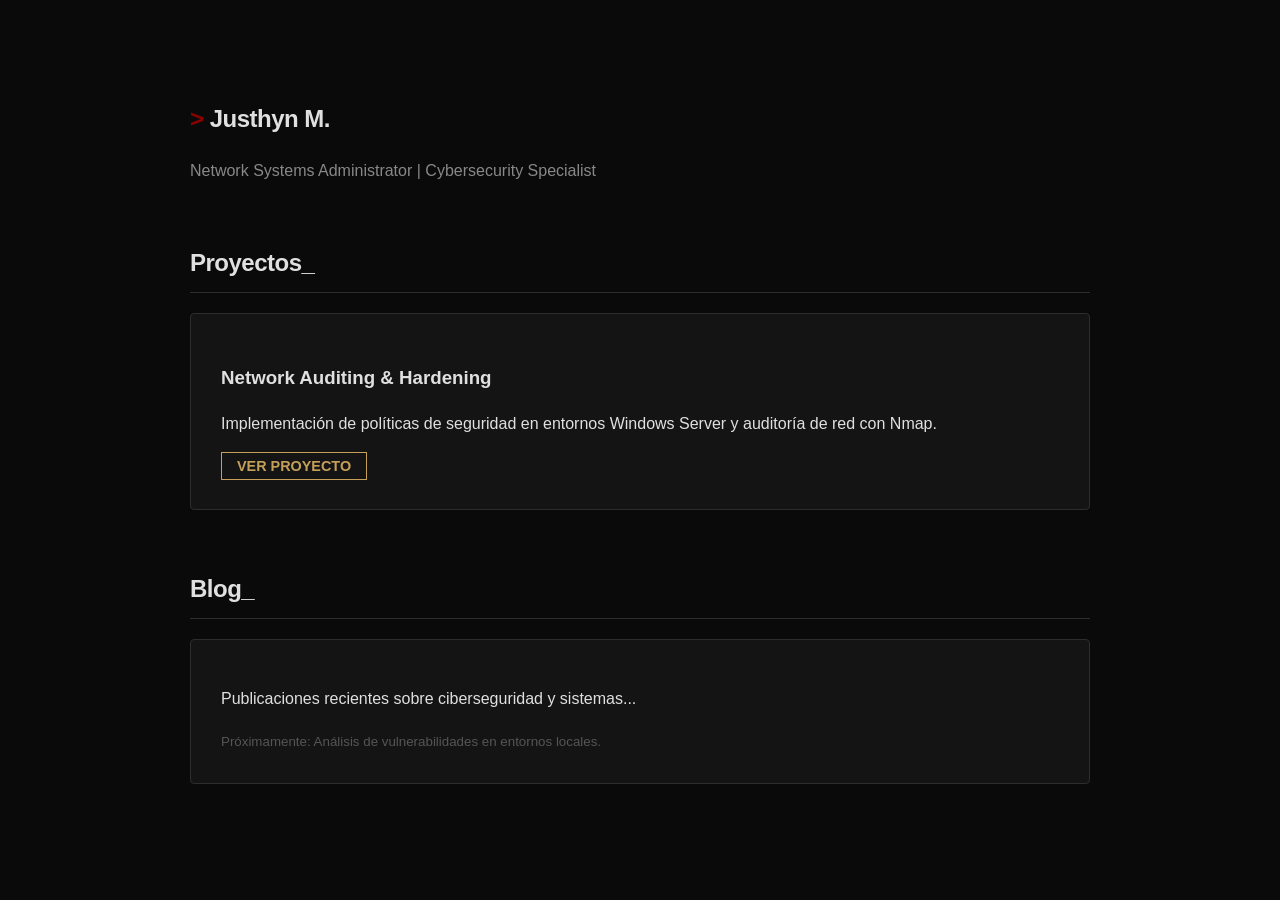
==== index.html @ 9bfbec59 "Update index.html" ====
<!DOCTYPE html>
<html lang="es">
<head>
    <meta charset="UTF-8">
    <meta name="viewport" content="width=device-width, initial-scale=1.0">
    <title>Justhyn | Cybersecurity & SysAdmin</title>
    <link rel="stylesheet" href="style.css">
</head>
<body>

<main>
    <section id="hero">
        <h1>Justhyn M.</h1>
        <p style="color: #888;">Network Systems Administrator | Cybersecurity Specialist</p>
    </header>

    <section id="proyectos">
        <h2>Proyectos_</h2>
        <div class="proyecto-card">
            <h3>Network Auditing & Hardening</h3>
            <p>Implementación de políticas de seguridad en entornos Windows Server y auditoría de red con Nmap.</p>
            <a href="#" class="btn-gold">VER PROYECTO</a>
        </div>
        </section>

    <section id="blog">
        <h2>Blog_</h2>
        <div class="proyecto-card">
            <p>Publicaciones recientes sobre ciberseguridad y sistemas...</p>
            <small style="color: #555;">Próximamente: Análisis de vulnerabilidades en entornos locales.</small>
        </div>
    </section>
</main>

</body>
</html>
---- style.css ----
:root {
    --bg-dark: #0A0A0A;
    --card-bg: #141414;
    --text-main: #E0E0E0;
    --accent-red: #8B0000;
    --accent-gold: #C5A059;
    --border-gray: #2D2D2D;
}

body {
    background-color: var(--bg-dark);
    color: var(--text-main);
    font-family: 'Segoe UI', Roboto, Helvetica, Arial, sans-serif;
    margin: 0;
    display: flex;
    justify-content: center;
    line-height: 1.6;
}

main {
    max-width: 900px;
    width: 100%;
    padding: 80px 20px;
}

/* Títulos con el prompt en rojo */
h1, h2 {
    font-weight: 700;
    letter-spacing: -0.5px;
}

h1::before {
    content: "> ";
    color: var(--accent-red);
}

h2 {
    border-bottom: 1px solid var(--border-gray);
    padding-bottom: 10px;
    margin-top: 60px;
    color: var(--text-main);
}

/* Tarjetas de Proyectos modernas */
.proyecto-card {
    background-color: var(--card-bg);
    border: 1px solid var(--border-gray);
    border-radius: 4px; /* Bordes menos redondeados = más serio */
    padding: 30px;
    margin-bottom: 20px;
    transition: all 0.3s ease;
}

.proyecto-card:hover {
    border-color: var(--accent-red);
    box-shadow: 0 0 15px rgba(139, 0, 0, 0.2);
    transform: translateY(-2px);
}

/* El toque dorado para enlaces o botones */
.btn-gold {
    color: var(--accent-gold);
    text-decoration: none;
    font-size: 0.9rem;
    font-weight: bold;
    text-transform: uppercase;
    border: 1px solid var(--accent-gold);
    padding: 5px 15px;
    transition: 0.3s;
}

.btn-gold:hover {
    background-color: var(--accent-gold);
    color: var(--bg-dark);
}
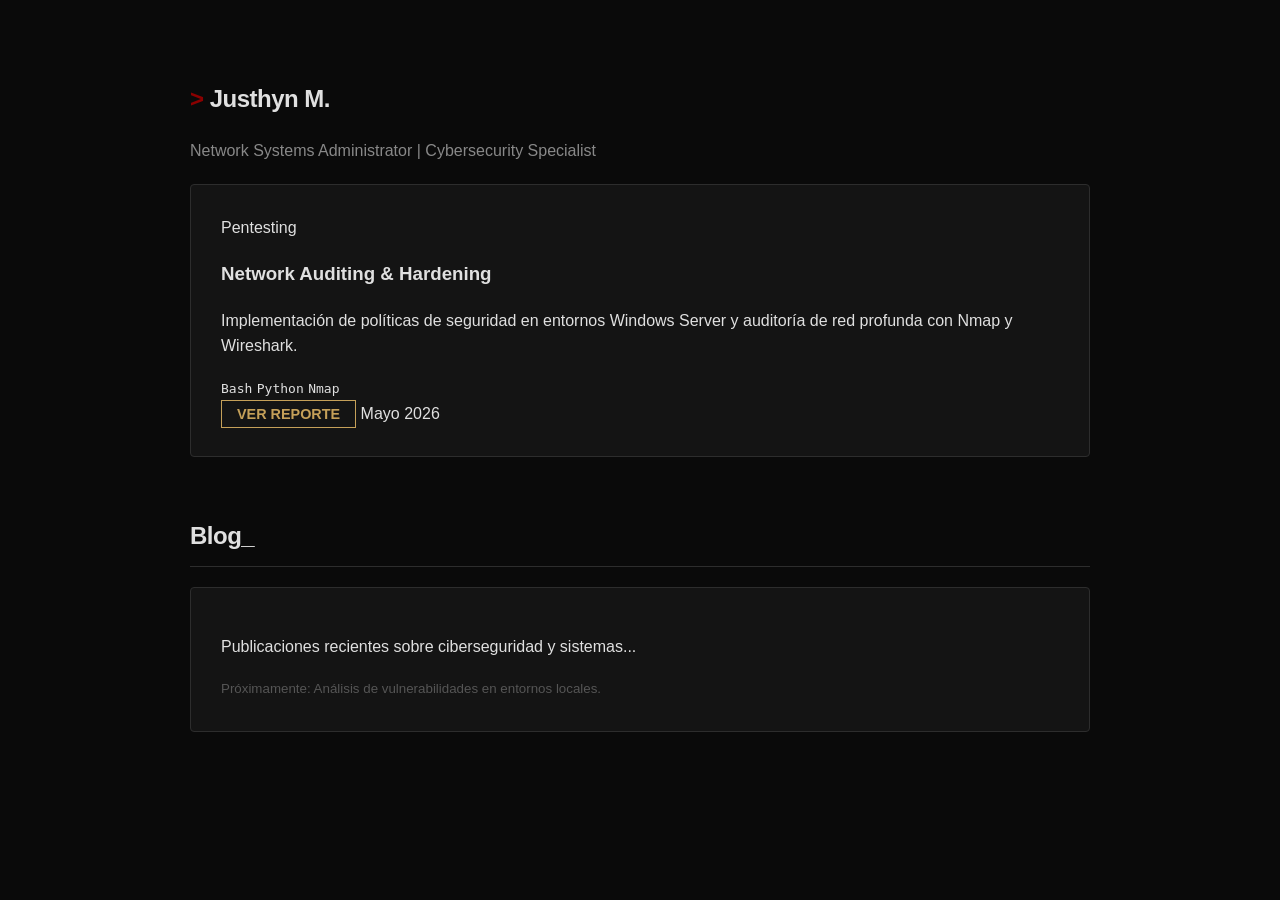
==== commit 2f4cbe55: "Update index.html" ====
--- a/index.html
+++ b/index.html
@@ -14,14 +14,25 @@
         <p style="color: #888;">Network Systems Administrator | Cybersecurity Specialist</p>
     </header>
 
-    <section id="proyectos">
-        <h2>Proyectos_</h2>
-        <div class="proyecto-card">
-            <h3>Network Auditing & Hardening</h3>
-            <p>Implementación de políticas de seguridad en entornos Windows Server y auditoría de red con Nmap.</p>
-            <a href="#" class="btn-gold">VER PROYECTO</a>
+<div class="proyecto-card">
+    <div class="card-header">
+        <span class="category-tag">Pentesting</span>
+        <h3>Network Auditing & Hardening</h3>
+    </div>
+
+    <div class="card-body">
+        <p>Implementación de políticas de seguridad en entornos Windows Server y auditoría de red profunda con Nmap y Wireshark.</p>
+        
+        <div class="tech-stack">
+            <code>Bash</code> <code>Python</code> <code>Nmap</code>
         </div>
-        </section>
+    </div>
+
+    <div class="card-footer">
+        <a href="#" class="btn-gold">Ver Reporte</a>
+        <span class="project-date">Mayo 2026</span>
+    </div>
+</div>
 
     <section id="blog">
         <h2>Blog_</h2>
--- a/style.css
+++ b/style.css
@@ -20,7 +20,26 @@
 main {
     max-width: 900px;
     width: 100%;
-    padding: 80px 20px;
+    padding: 60px 20px;
+    display: flex;
+    flex-direction: column; /* Esto pone todo uno debajo de otro */
+    gap: 40px; /* Espacio entre secciones */
+}
+
+section {
+    width: 100%; /* Que ocupen todo el ancho disponible */
+}
+
+/* Ajuste para que las tarjetas no se estiren de forma rara */
+.proyecto-card {
+    background-color: var(--card-bg);
+    border: 1px solid var(--border-gray);
+    border-radius: 4px;
+    padding: 30px;
+    margin-top: 20px;
+    width: 100%; 
+    box-sizing: border-box; /* Para que el padding no rompa el ancho */
+    transition: all 0.3s ease;
 }
 
 /* Títulos con el prompt en rojo */
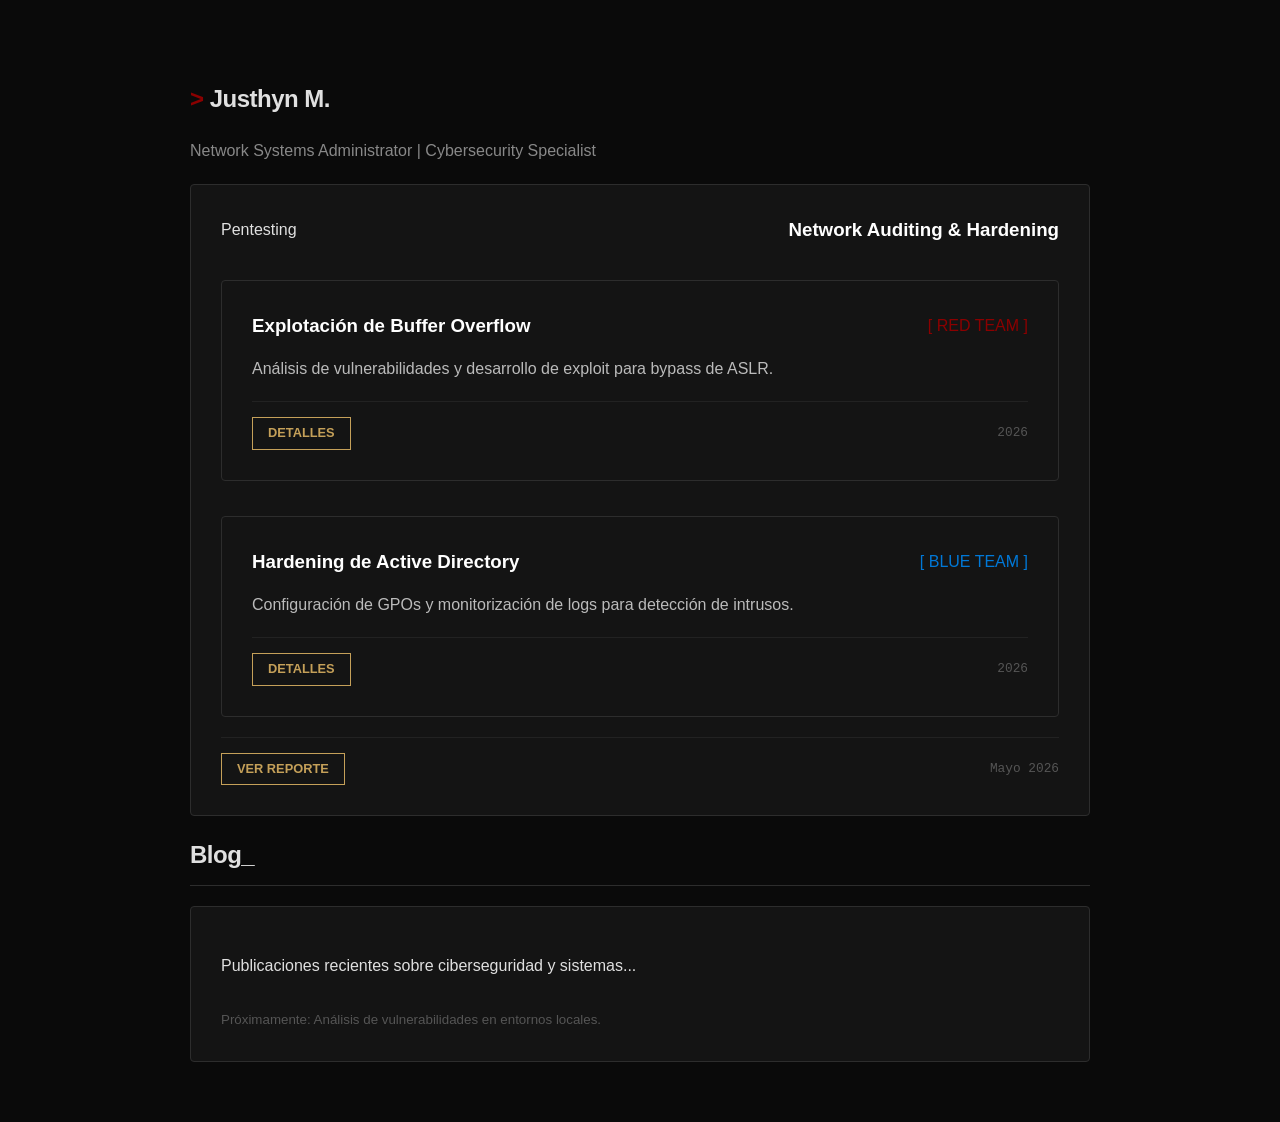
==== commit 321dd14d: "Update index.html" ====
--- a/index.html
+++ b/index.html
@@ -20,13 +20,33 @@
         <h3>Network Auditing & Hardening</h3>
     </div>
 
+<div class="proyecto-card red-team">
+    <div class="card-header">
+        <h3>Explotación de Buffer Overflow</h3>
+        <span class="category-tag">[ RED TEAM ]</span>
+    </div>
     <div class="card-body">
-        <p>Implementación de políticas de seguridad en entornos Windows Server y auditoría de red profunda con Nmap y Wireshark.</p>
-        
-        <div class="tech-stack">
-            <code>Bash</code> <code>Python</code> <code>Nmap</code>
-        </div>
+        <p>Análisis de vulnerabilidades y desarrollo de exploit para bypass de ASLR.</p>
     </div>
+    <div class="card-footer">
+        <a href="#" class="btn-gold">Detalles</a>
+        <span class="project-date">2026</span>
+    </div>
+</div>
+
+    <div class="proyecto-card blue-team">
+    <div class="card-header">
+        <h3>Hardening de Active Directory</h3>
+        <span class="category-tag">[ BLUE TEAM ]</span>
+    </div>
+    <div class="card-body">
+        <p>Configuración de GPOs y monitorización de logs para detección de intrusos.</p>
+    </div>
+    <div class="card-footer">
+        <a href="#" class="btn-gold">Detalles</a>
+        <span class="project-date">2026</span>
+    </div>
+</div>
 
     <div class="card-footer">
         <a href="#" class="btn-gold">Ver Reporte</a>
--- a/style.css
+++ b/style.css
@@ -22,27 +22,15 @@
     width: 100%;
     padding: 60px 20px;
     display: flex;
-    flex-direction: column; /* Esto pone todo uno debajo de otro */
-    gap: 40px; /* Espacio entre secciones */
+    flex-direction: column; 
+    gap: 40px; 
 }
 
 section {
-    width: 100%; /* Que ocupen todo el ancho disponible */
+    width: 100%; 
 }
 
-/* Ajuste para que las tarjetas no se estiren de forma rara */
-.proyecto-card {
-    background-color: var(--card-bg);
-    border: 1px solid var(--border-gray);
-    border-radius: 4px;
-    padding: 30px;
-    margin-top: 20px;
-    width: 100%; 
-    box-sizing: border-box; /* Para que el padding no rompa el ancho */
-    transition: all 0.3s ease;
-}
-
-/* Títulos con el prompt en rojo */
+/* --- TÍTULOS --- */
 h1, h2 {
     font-weight: 700;
     letter-spacing: -0.5px;
@@ -56,31 +44,82 @@
 h2 {
     border-bottom: 1px solid var(--border-gray);
     padding-bottom: 10px;
-    margin-top: 60px;
+    margin-top: 20px;
     color: var(--text-main);
 }
 
-/* Tarjetas de Proyectos modernas */
+/* --- ESTRUCTURA DE LA TARJETA --- */
 .proyecto-card {
     background-color: var(--card-bg);
     border: 1px solid var(--border-gray);
-    border-radius: 4px; /* Bordes menos redondeados = más serio */
+    border-radius: 4px;
     padding: 30px;
-    margin-bottom: 20px;
+    margin-top: 20px;
+    width: 100%; 
+    box-sizing: border-box;
+    display: flex;
+    flex-direction: column; /* Apila secciones por defecto */
+    gap: 15px; /* Espacio entre header, body y footer */
     transition: all 0.3s ease;
 }
 
-.proyecto-card:hover {
-    border-color: var(--accent-red);
-    box-shadow: 0 0 15px rgba(139, 0, 0, 0.2);
-    transform: translateY(-2px);
+
+/* --- COLORES EXTRA --- */
+:root {
+    --accent-blue: #0078D7; /* Azul Blue Team */
 }
 
-/* El toque dorado para enlaces o botones */
+/* --- CLASE RED TEAM (Rojo) --- */
+.red-team:hover {
+    border-color: var(--accent-red) !important;
+    box-shadow: 0 0 15px rgba(139, 0, 0, 0.4) !important;
+}
+
+.red-team .category-tag {
+    color: var(--accent-red);
+}
+
+/* --- CLASE BLUE TEAM (Azul) --- */
+.blue-team:hover {
+    border-color: var(--accent-blue) !important;
+    box-shadow: 0 0 15px rgba(0, 120, 215, 0.4) !important;
+}
+
+.blue-team .category-tag {
+    color: var(--accent-blue);
+}
+
+/* Organización Interna */
+.card-header {
+    display: flex;
+    justify-content: space-between;
+    align-items: center;
+}
+
+.card-header h3 {
+    margin: 0;
+    color: #fff;
+}
+
+.card-body p {
+    margin: 0;
+    color: #bbb;
+}
+
+.card-footer {
+    display: flex;
+    justify-content: space-between;
+    align-items: center;
+    border-top: 1px solid #222;
+    padding-top: 15px;
+    margin-top: 5px;
+}
+
+/* --- COMPONENTES --- */
 .btn-gold {
     color: var(--accent-gold);
     text-decoration: none;
-    font-size: 0.9rem;
+    font-size: 0.8rem;
     font-weight: bold;
     text-transform: uppercase;
     border: 1px solid var(--accent-gold);
@@ -92,3 +131,9 @@
     background-color: var(--accent-gold);
     color: var(--bg-dark);
 }
+
+.project-date {
+    font-size: 0.8rem;
+    color: #555;
+    font-family: monospace;
+}
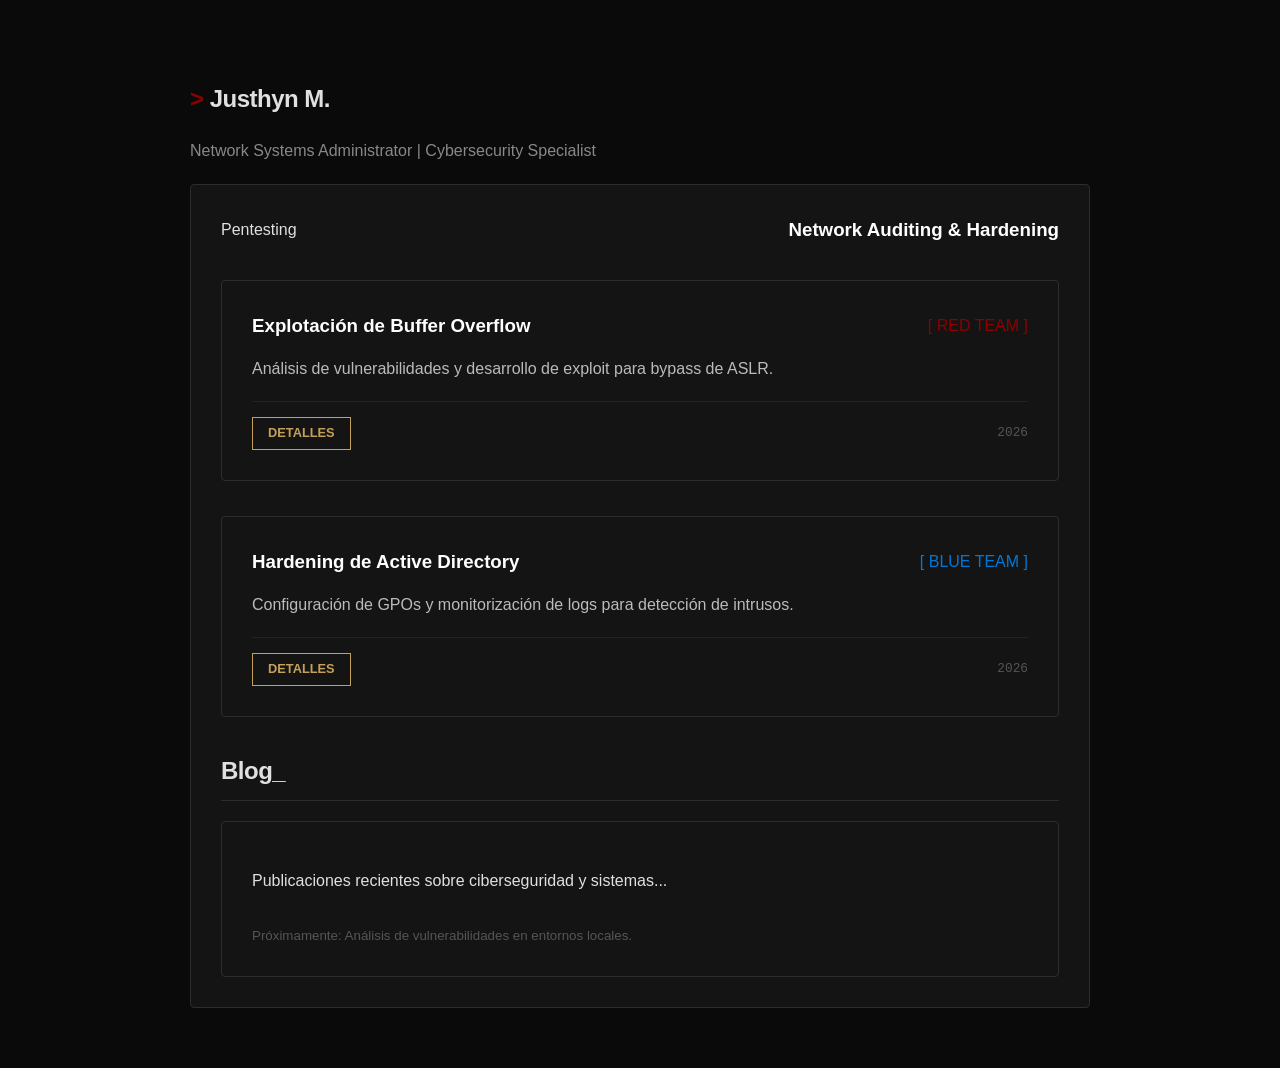
==== commit 1f5b1048: "Update index.html" ====
--- a/index.html
+++ b/index.html
@@ -48,11 +48,6 @@
     </div>
 </div>
 
-    <div class="card-footer">
-        <a href="#" class="btn-gold">Ver Reporte</a>
-        <span class="project-date">Mayo 2026</span>
-    </div>
-</div>
 
     <section id="blog">
         <h2>Blog_</h2>
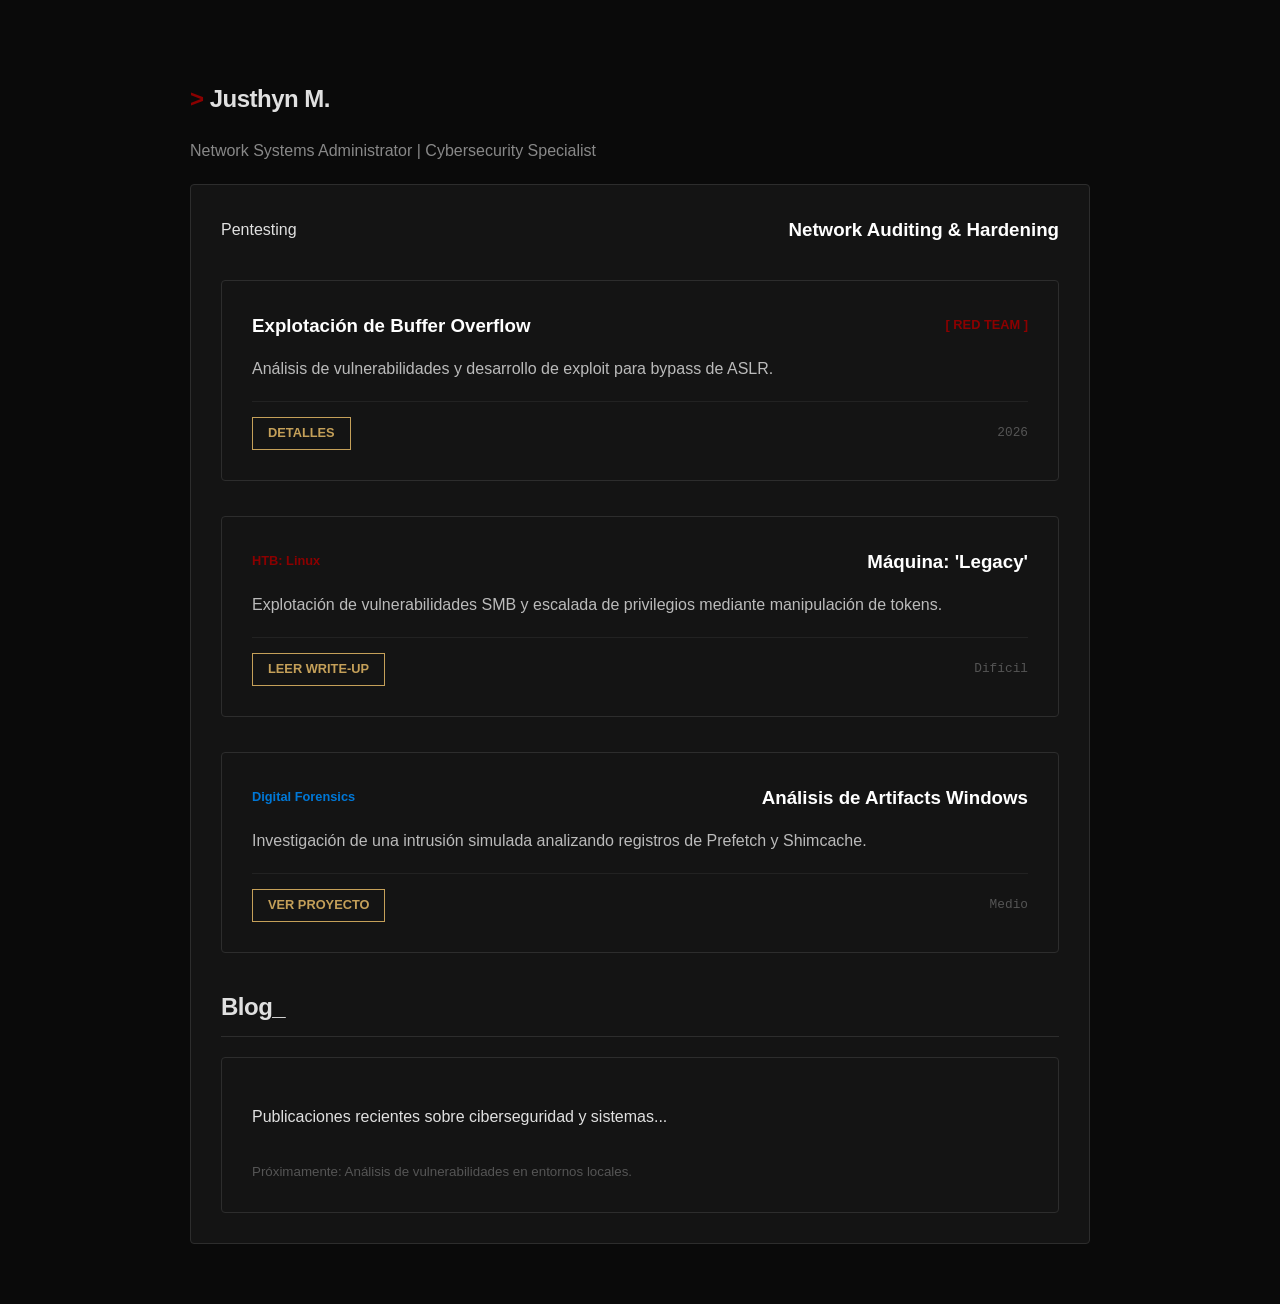
==== commit 998c705c: "Update index.html" ====
--- a/index.html
+++ b/index.html
@@ -34,17 +34,31 @@
     </div>
 </div>
 
+<div class="proyecto-card red-team">
+    <div class="card-header">
+        <span class="category-tag">HTB: Linux</span>
+        <h3>Máquina: 'Legacy'</h3>
+    </div>
+    <div class="card-body">
+        <p>Explotación de vulnerabilidades SMB y escalada de privilegios mediante manipulación de tokens.</p>
+    </div>
+    <div class="card-footer">
+        <a href="blog/legacy-htb.html" class="btn-gold">Leer Write-up</a>
+        <span class="project-date">Difícil</span>
+    </div>
+</div>
+
     <div class="proyecto-card blue-team">
     <div class="card-header">
-        <h3>Hardening de Active Directory</h3>
-        <span class="category-tag">[ BLUE TEAM ]</span>
+        <span class="category-tag">Digital Forensics</span>
+        <h3>Análisis de Artifacts Windows</h3>
     </div>
     <div class="card-body">
-        <p>Configuración de GPOs y monitorización de logs para detección de intrusos.</p>
+        <p>Investigación de una intrusión simulada analizando registros de Prefetch y Shimcache.</p>
     </div>
     <div class="card-footer">
-        <a href="#" class="btn-gold">Detalles</a>
-        <span class="project-date">2026</span>
+        <a href="#" class="btn-gold">Ver Proyecto</a>
+        <span class="project-date">Medio</span>
     </div>
 </div>
 
--- a/style.css
+++ b/style.css
@@ -1,12 +1,16 @@
+/* --- VARIABLES DE COLOR --- */
 :root {
     --bg-dark: #0A0A0A;
     --card-bg: #141414;
     --text-main: #E0E0E0;
+    --text-secondary: #bbb;
     --accent-red: #8B0000;
+    --accent-blue: #0078D7; /* Azul Blue Team */
     --accent-gold: #C5A059;
     --border-gray: #2D2D2D;
 }
 
+/* --- ESTILOS GENERALES --- */
 body {
     background-color: var(--bg-dark);
     color: var(--text-main);
@@ -58,38 +62,45 @@
     width: 100%; 
     box-sizing: border-box;
     display: flex;
-    flex-direction: column; /* Apila secciones por defecto */
-    gap: 15px; /* Espacio entre header, body y footer */
+    flex-direction: column; 
+    gap: 15px; 
     transition: all 0.3s ease;
+    position: relative;
 }
 
+/* --- LÓGICA DE EQUIPOS (HOVER Y COLORES) --- */
 
-/* --- COLORES EXTRA --- */
-:root {
-    --accent-blue: #0078D7; /* Azul Blue Team */
+/* Por defecto (Si no tiene clase específica) */
+.proyecto-card:hover {
+    border-color: var(--border-gray);
+    transform: translateY(-2px);
 }
 
-/* --- CLASE RED TEAM (Rojo) --- */
-.red-team:hover {
+/* RED TEAM */
+.proyecto-card.red-team:hover {
     border-color: var(--accent-red) !important;
     box-shadow: 0 0 15px rgba(139, 0, 0, 0.4) !important;
 }
 
 .red-team .category-tag {
     color: var(--accent-red);
+    font-weight: bold;
+    font-size: 0.8rem;
 }
 
-/* --- CLASE BLUE TEAM (Azul) --- */
-.blue-team:hover {
+/* BLUE TEAM */
+.proyecto-card.blue-team:hover {
     border-color: var(--accent-blue) !important;
     box-shadow: 0 0 15px rgba(0, 120, 215, 0.4) !important;
 }
 
 .blue-team .category-tag {
     color: var(--accent-blue);
+    font-weight: bold;
+    font-size: 0.8rem;
 }
 
-/* Organización Interna */
+/* --- ORGANIZACIÓN INTERNA --- */
 .card-header {
     display: flex;
     justify-content: space-between;
@@ -103,7 +114,7 @@
 
 .card-body p {
     margin: 0;
-    color: #bbb;
+    color: var(--text-secondary);
 }
 
 .card-footer {
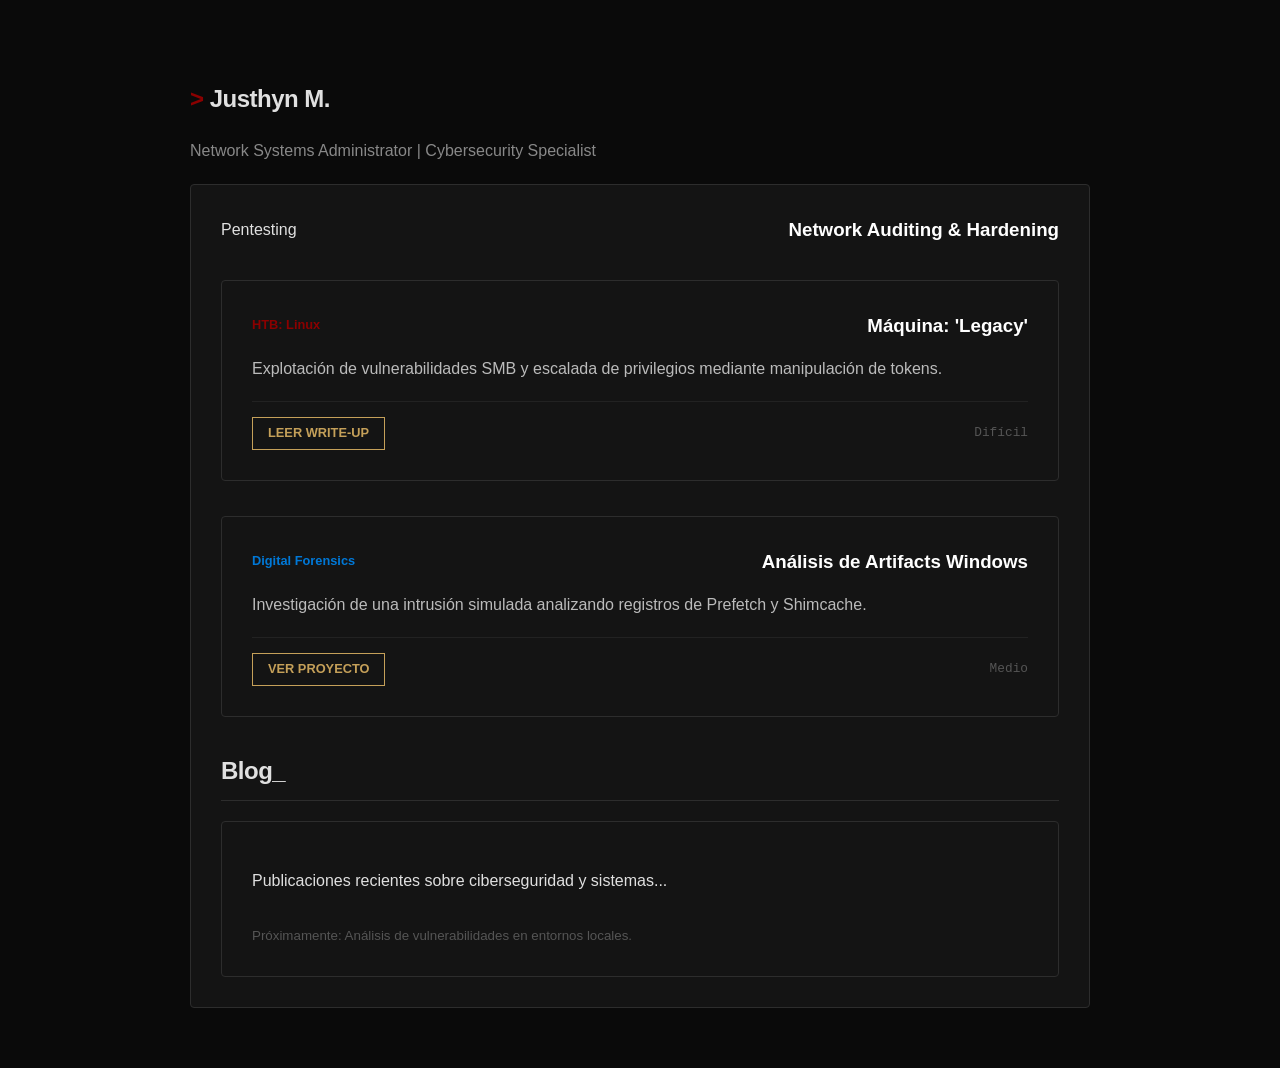
==== commit 31007529: "Update index.html" ====
--- a/index.html
+++ b/index.html
@@ -20,19 +20,6 @@
         <h3>Network Auditing & Hardening</h3>
     </div>
 
-<div class="proyecto-card red-team">
-    <div class="card-header">
-        <h3>Explotación de Buffer Overflow</h3>
-        <span class="category-tag">[ RED TEAM ]</span>
-    </div>
-    <div class="card-body">
-        <p>Análisis de vulnerabilidades y desarrollo de exploit para bypass de ASLR.</p>
-    </div>
-    <div class="card-footer">
-        <a href="#" class="btn-gold">Detalles</a>
-        <span class="project-date">2026</span>
-    </div>
-</div>
 
 <div class="proyecto-card red-team">
     <div class="card-header">
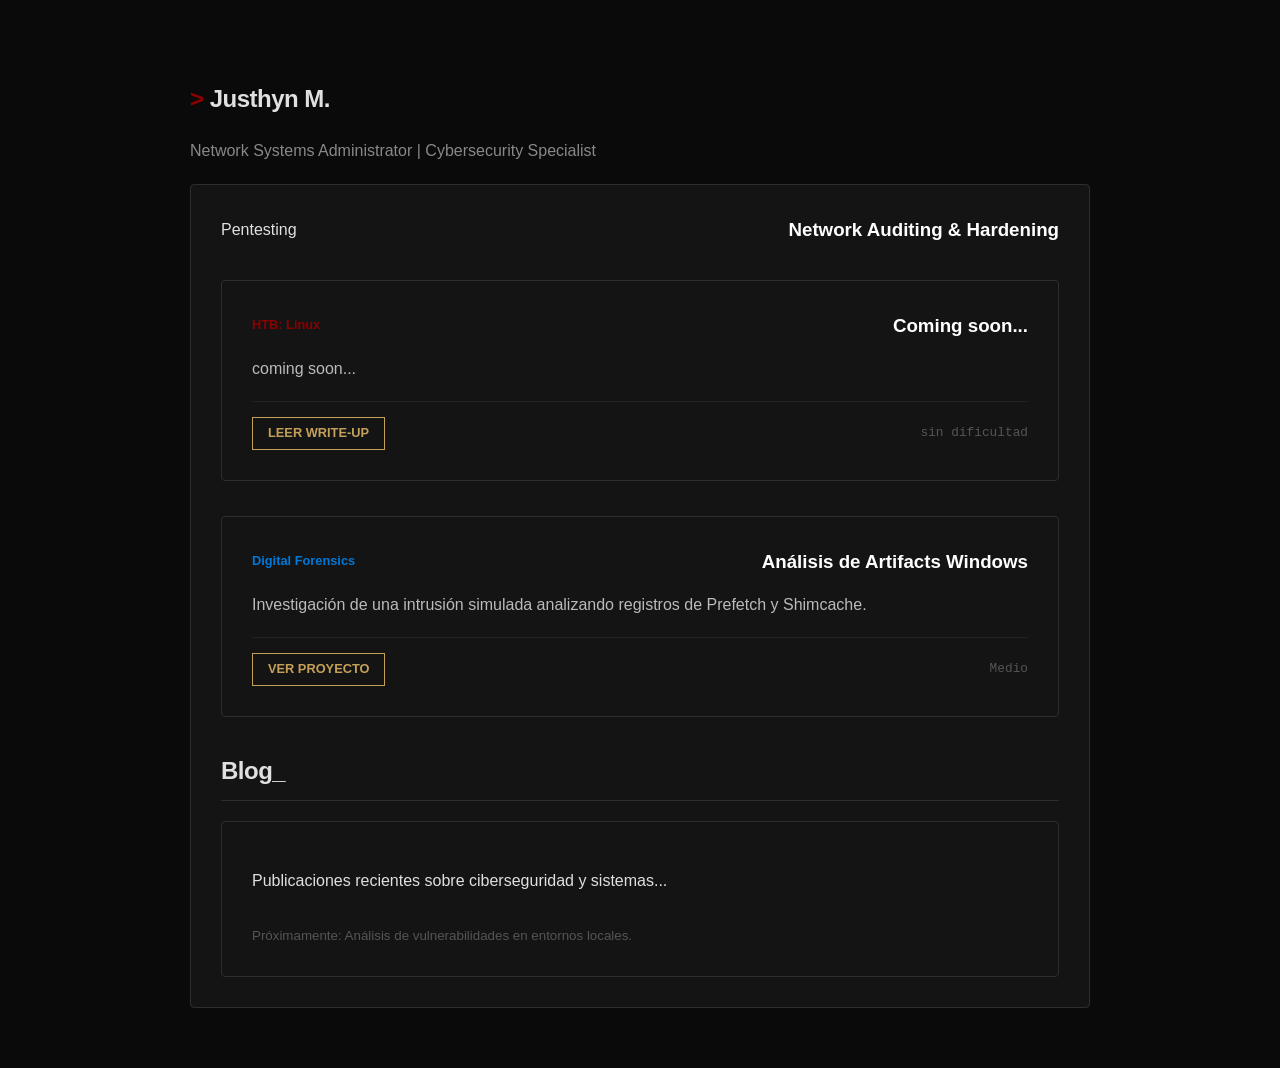
==== commit c0682545: "Update index.html" ====
--- a/index.html
+++ b/index.html
@@ -5,6 +5,7 @@
     <meta name="viewport" content="width=device-width, initial-scale=1.0">
     <title>Justhyn | Cybersecurity & SysAdmin</title>
     <link rel="stylesheet" href="style.css">
+    <link rel="icon" type="image/x-icon" href="https://icones.pro/wp-content/uploads/2021/06/icone-github-rouge.png">
 </head>
 <body>
 
@@ -24,14 +25,14 @@
 <div class="proyecto-card red-team">
     <div class="card-header">
         <span class="category-tag">HTB: Linux</span>
-        <h3>Máquina: 'Legacy'</h3>
+        <h3>Coming soon...</h3>
     </div>
     <div class="card-body">
-        <p>Explotación de vulnerabilidades SMB y escalada de privilegios mediante manipulación de tokens.</p>
+        <p>coming soon...</p>
     </div>
     <div class="card-footer">
         <a href="blog/legacy-htb.html" class="btn-gold">Leer Write-up</a>
-        <span class="project-date">Difícil</span>
+        <span class="project-date">sin dificultad</span>
     </div>
 </div>
 
